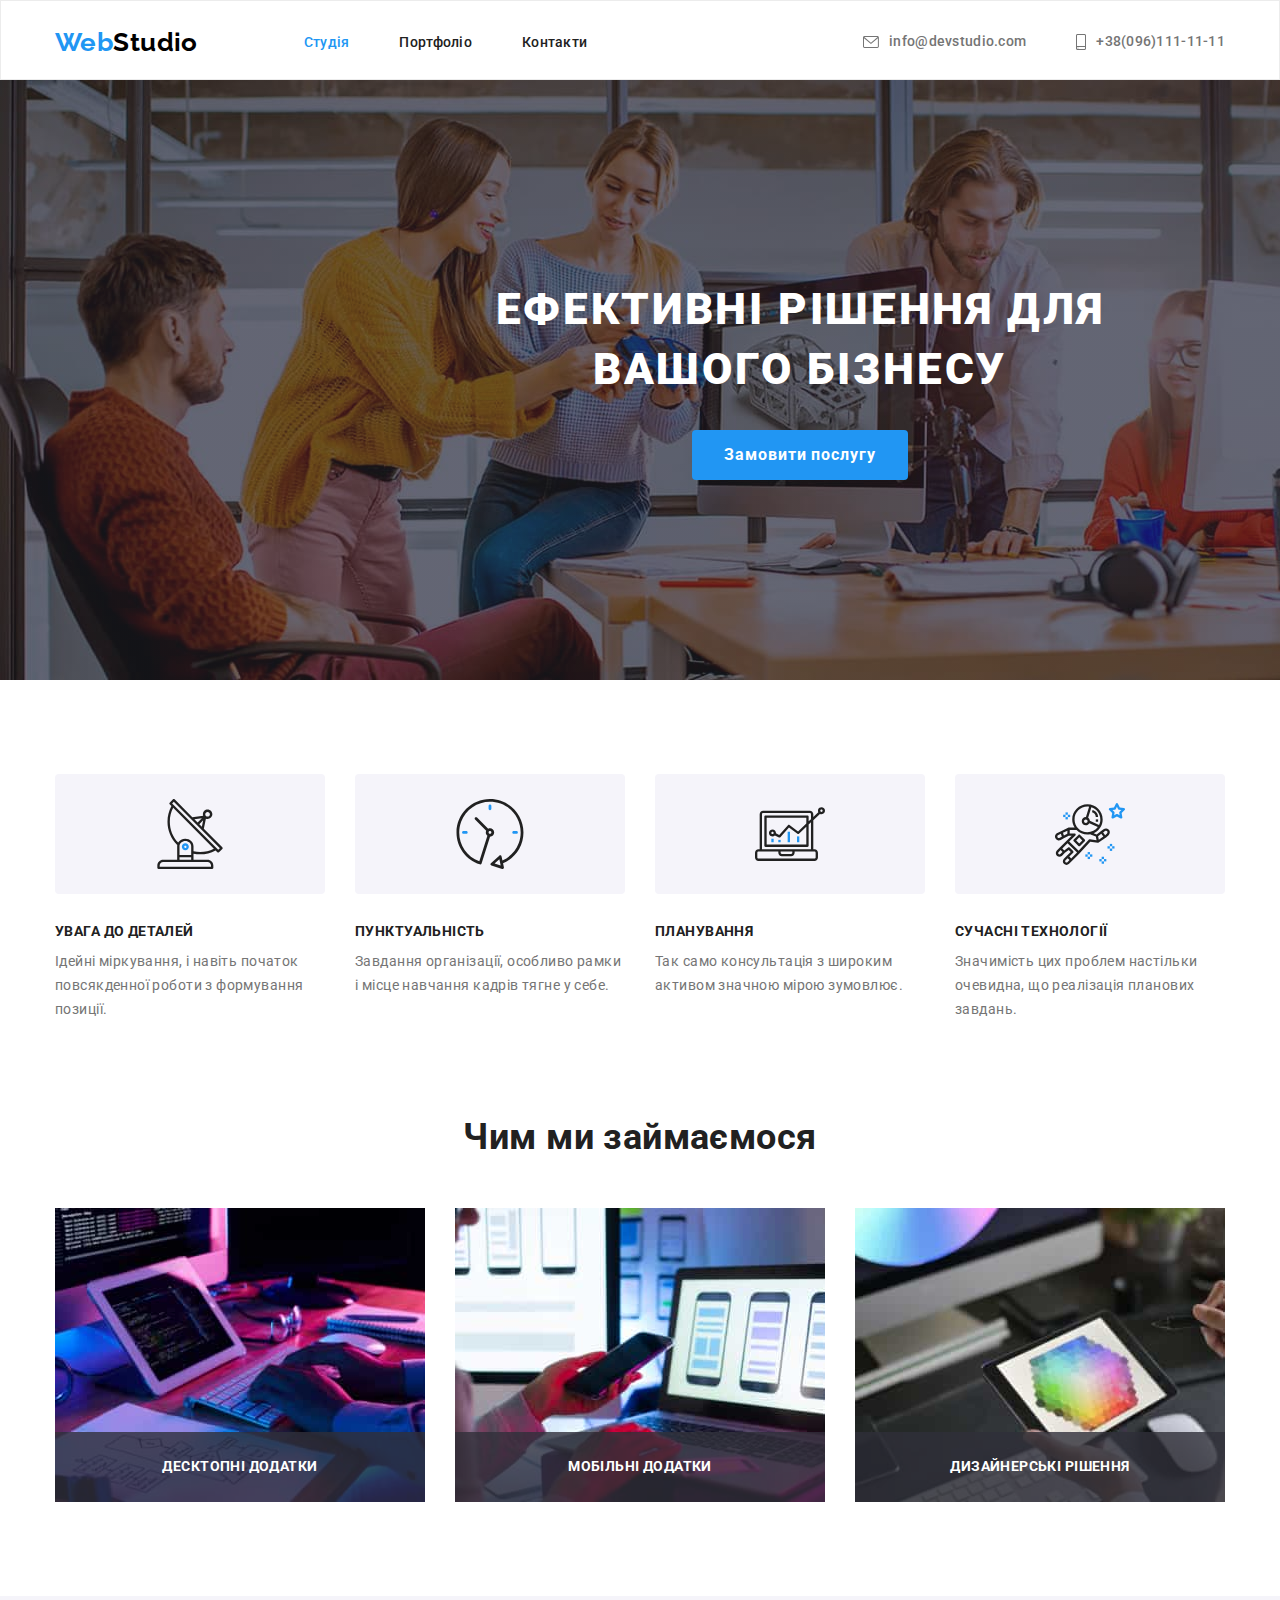
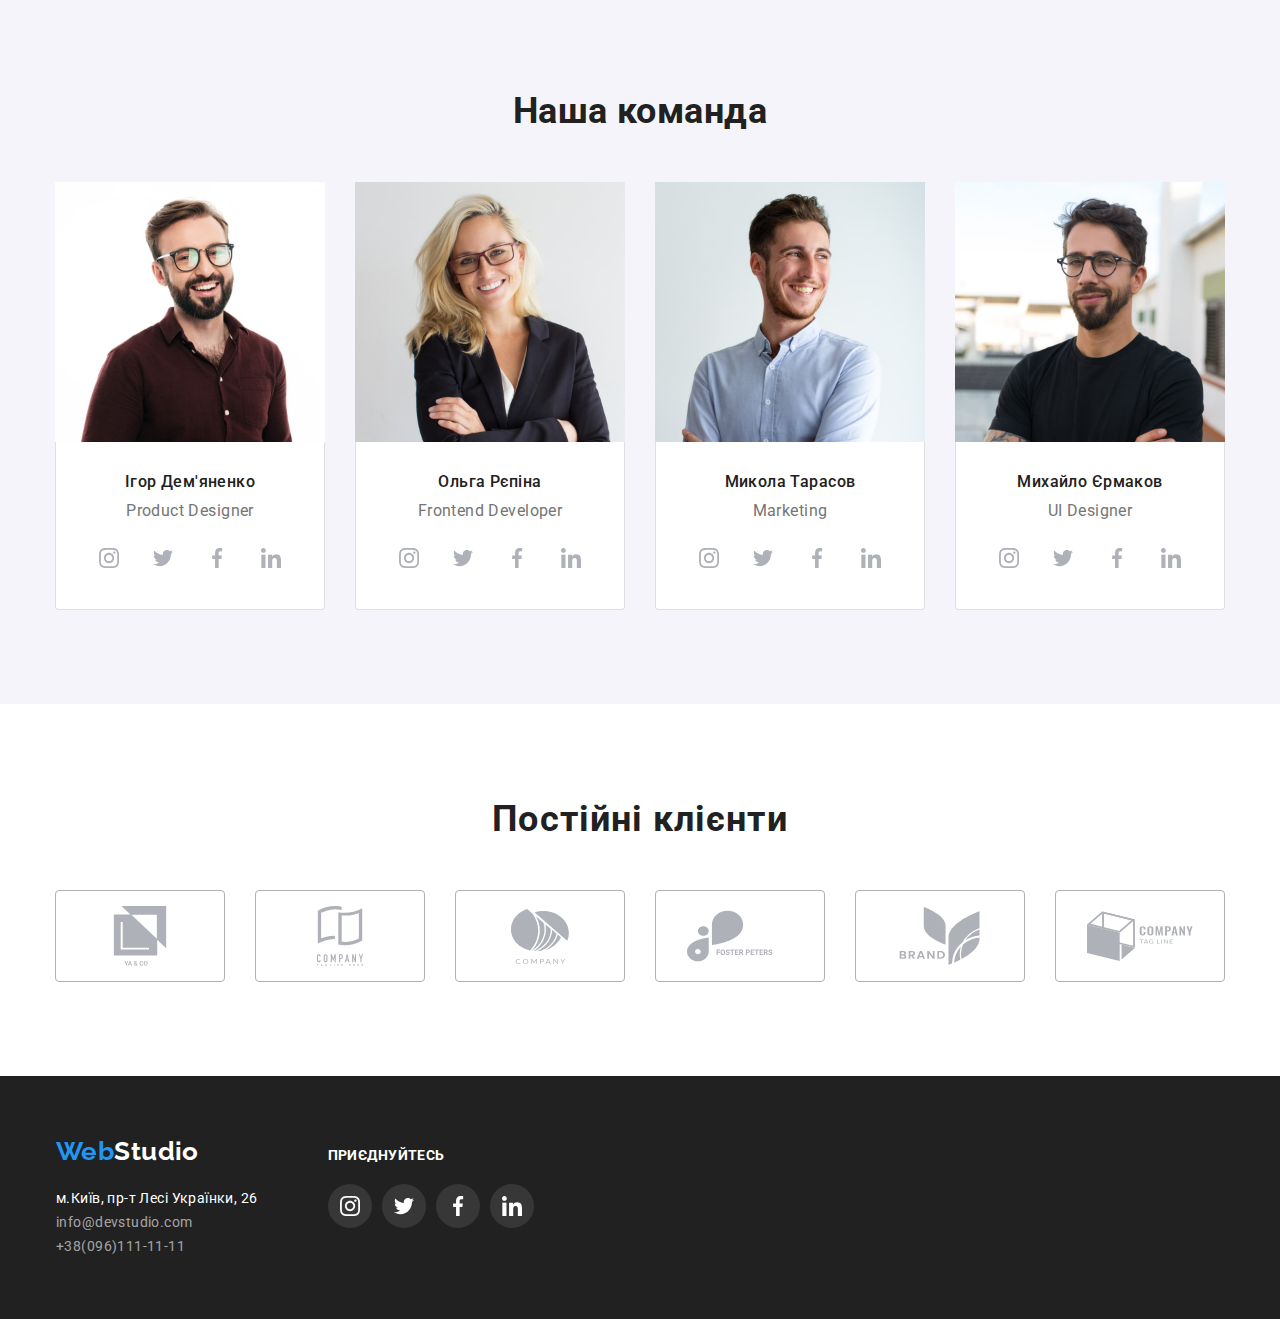
==== index.html @ 743f4631 "Модальное окно hw-5" ====
<!DOCTYPE html>
<html lang="uk">
<head>
    <meta charset="UTF-8">
    <meta http-equiv="X-UA-Compatible" content="IE=edge">
    <meta name="viewport" content="width=device-width, initial-scale=1.0">
    <title>Document</title>
    <link rel="preconnect" href="https://fonts.googleapis.com"/>
    <link rel="preconnect" href="https://fonts.gstatic.com" crossorigin/>
    <link href="https://fonts.googleapis.com/css2?family=Raleway:wght@700&family=Roboto:wght@400;500;700;900&display=swap"
      rel="stylesheet"/>
    <link rel="stylesheet" href="https://cdn.jsdelivr.net/npm/modern-normalize@1.1.0/modern-normalize.min.css" />
    <link rel="stylesheet" href="./css/styles.css"/>
</head>
<body>

    <!-- Шапка сайту -->

    <header class="heder-fone">
      <div class="container heder-fone-container">
        <nav class="page-navigation">
          <a href="./index.html" class="logo">Web<span>Studio</span></a>
          <ul class="nav list">
            <li><a href="" class="curent">Студія</a></li>
            <li><a href="./portfolio.html">Портфоліо</a></li>
            <li><a href="">Контакти</a></li>
          </ul>
        </nav>
        <ul class="nav-link list">
          <li class="nav-link-icon">
            <a href="mailto:info@devstudio.com" class="nav-link-item">
              <svg class="nav-link-mail" width="16" height="12">
                <use href="./images/icons.svg#icon-envelope"></use>
              </svg>
              info@devstudio.com
            </a>
          </li>
          <li class="nav-link-icon">
            <a href="tel:+380961111111" class="nav-link-item">
             <svg class="nav-link-tel" width="10" height="16">
              <use href="./images/icons.svg#icon-smartphone"></use>
             </svg>
              +38(096)111-11-11
            </a>
          </li>
        </ul>
      </div>
    </header>
    <main>

    <!-- Герой -->

      <section class="hero">
        <div class="container hero-container">
          <h1 class="hero-title">Ефективні рішення для вашого бізнесу</h1>
          <button type="button" class="button" data-modal-open>Замовити послугу</button>
        </div>
      </section>

    <!-- Особливості -->

      <section class="section-description">
        <div class="container section-description-container">
          <h2 class="section-description-title visually-hidden">Особливості</h2>
          <ul class="list-description list">
            <li class="item-description">
              <svg class="icon-description">
                <use href="./images/icons.svg#icon-antenna"></use>
              </svg>
            </li>
            <li class="item-description">
              <svg class="icon-description">
                <use href="./images/icons.svg#icon-clock"></use>
              </svg>
            </li>
            <li class="item-description">
              <svg class="icon-description">
                <use href="./images/icons.svg#icon-diagram"></use>
              </svg>
            </li>
            <li class="item-description">
              <svg class="icon-description">
                <use href="./images/icons.svg#icon-astronaut"></use>
              </svg>
            </li>
          </ul>
          <ul class="description list">
                <li class="description-item"> 
                    <h3 class="description-title">УВАГА ДО ДЕТАЛЕЙ</h3>
                    <p>Ідейні міркування, і навіть початок повсякденної роботи з формування позиції.</p>
                </li>
                <li class="description-item">
                    <h3 class="description-title">ПУНКТУАЛЬНІСТЬ</h3>
                    <p>Завдання організації, особливо рамки і місце навчання кадрів тягне у себе.</p>
                </li>
                <li class="description-item">
                    <h3 class="description-title">ПЛАНУВАННЯ</h3>
                    <p>Так само консультація з широким активом значною мірою зумовлює.</p>
                </li>
                <li class="description-item">
                    <h3 class="description-title">СУЧАСНІ ТЕХНОЛОГІЇ</h3>
                    <p>Значимість цих проблем настільки очевидна, що реалізація планових завдань.</p>
                </li>
          </ul>
        </div>
      </section>

    <!-- Профіль -->

      <section class="section-profile">
        <div class="container section-profile-container">
          <h2 class="section-profile-title">Чим ми займаємося</h2>
          <ul class="box list">
            <li class="box-item"><img src="./images/box1.jpg" alt="Розробка сайтів" width="370" height="294"></li>
            <li class="box-item"><img src="./images/box2.jpg" alt="Розробка мобільних додатків" width="370" height="294"></li>
            <li class="box-item"><img src="./images/box3.jpg" alt="Дизайнерські рішення" width="370" height="294"></li>
          </ul>
          <ul class="box-profile-title list">
            <li class="box-profile-list" width="370">
              <h3 class="box-profile-text">Десктопні додатки</h3>
            </li>
            <li class="box-profile-list" width="370">
              <h3 class="box-profile-text">Мобільні додатки</h3>
            </li>
            <li class="box-profile-list" width="370">
              <h3 class="box-profile-text">Дизайнерські рішення</h3>
            </li>
          </ul>
        </div>
      </section>

    <!-- Працівники -->

      <section class="section-working">
        <div class="container section-working-container">
          <h2 class="section-working-title">Наша команда</h2>
          <ul class="working-page list">
            <li class="working-page-item">
              <img src="./images/img1.jpg" alt="Продукт дизайнер" width="270" height="260">
              <div class="working-border-page">
                <h3 class="page-title">Ігор Дем'яненко</h3>
                <p class="about-text">Product Designer</p>
                <ul class="list-working list">
                  <li class="item-working">
                    <a href="" class="item-link-working">
                      <svg class="icon-working" width="20" height="20">
                        <use href="./images/icons.svg#icon-instagram"></use>
                      </svg>
                    </a>
                  </li>
                  <li class="item-working">
                    <a href="" class="item-link-working">
                      <svg class="icon-working" width="20" height="20">
                        <use href="./images/icons.svg#icon-twitter"></use>
                      </svg>
                    </a>
                  </li>
                  <li class="item-working">
                    <a href="" class="item-link-working">
                    <svg class="icon-working" width="20" height="20">
                      <use href="./images/icons.svg#icon-facebook"></use>
                    </svg>
                    </a>
                  </li>
                  <li class="item-working">
                    <a href="" class="item-link-working">
                    <svg class="icon-working" width="20" height="20">
                      <use href="./images/icons.svg#icon-linkedin"></use>
                    </svg>
                    </a>
                  </li>
                </ul>
              </div>
            </li>
            <li class="working-page-item">
              <img src="./images/img2.jpg" alt="Фронтенд розробник" width="270" height="260">
              <div class="working-border-page">
                <h3 class="page-title">Ольга Рєпіна</h3>
                <p class="about-text">Frontend Developer</p>
                <ul class="list-working list">
                  <li class="item-working">
                    <a href="" class="item-link-working">
                      <svg class="icon-working" width="20" height="20">
                        <use href="./images/icons.svg#icon-instagram"></use>
                      </svg>
                    </a>
                  </li>
                  <li class="item-working">
                    <a href="" class="item-link-working">
                      <svg class="icon-working" width="20" height="20">
                        <use href="./images/icons.svg#icon-twitter"></use>
                      </svg>
                    </a>
                  </li>
                  <li class="item-working">
                    <a href="" class="item-link-working">
                      <svg class="icon-working" width="20" height="20">
                        <use href="./images/icons.svg#icon-facebook"></use>
                      </svg>
                    </a>
                  </li>
                  <li class="item-working">
                    <a href="" class="item-link-working">
                      <svg class="icon-working" width="20" height="20">
                        <use href="./images/icons.svg#icon-linkedin"></use>
                      </svg>
                    </a>
                  </li>
                </ul>
              </div>
            </li>
            <li class="working-page-item">
              <img src="./images/img3.jpg" alt="Маркетинг" width="270" height="260">
              <div class="working-border-page">
                <h3 class="page-title">Микола Тарасов</h3>
                <p class="about-text">Marketing</p>
                <ul class="list-working list">
                  <li class="item-working">
                    <a href="" class="item-link-working">
                      <svg class="icon-working" width="20" height="20">
                        <use href="./images/icons.svg#icon-instagram"></use>
                      </svg>
                    </a>
                  </li>
                  <li class="item-working">
                    <a href="" class="item-link-working">
                      <svg class="icon-working" width="20" height="20">
                        <use href="./images/icons.svg#icon-twitter"></use>
                      </svg>
                    </a>
                  </li>
                  <li class="item-working">
                    <a href="" class="item-link-working">
                      <svg class="icon-working" width="20" height="20">
                        <use href="./images/icons.svg#icon-facebook"></use>
                      </svg>
                    </a>
                  </li>
                  <li class="item-working">
                    <a href="" class="item-link-working">
                      <svg class="icon-working" width="20" height="20">
                        <use href="./images/icons.svg#icon-linkedin"></use>
                      </svg>
                    </a>
                  </li>
                </ul>
              </div>
            </li>
            <li class="working-page-item">
              <img src="./images/img4.jpg" alt="Юел дизайнер" width="270" height="260">
              <div class="working-border-page">
                <h3 class="page-title">Михайло Єрмаков</h3>
                <p class="about-text">UI Designer</p>
                <ul class="list-working list">
                  <li class="item-working">
                    <a href="" class="item-link-working">
                      <svg class="icon-working" width="20" height="20">
                        <use href="./images/icons.svg#icon-instagram"></use>
                      </svg>
                    </a>
                  </li>
                  <li class="item-working">
                    <a href="" class="item-link-working">
                      <svg class="icon-working" width="20" height="20">
                        <use href="./images/icons.svg#icon-twitter"></use>
                      </svg>
                    </a>
                  </li>
                  <li class="item-working">
                    <a href="" class="item-link-working">
                      <svg class="icon-working" width="20" height="20">
                        <use href="./images/icons.svg#icon-facebook"></use>
                      </svg>
                    </a>
                  </li>
                  <li class="item-working">
                    <a href="" class="item-link-working">
                      <svg class="icon-working" width="20" height="20">
                        <use href="./images/icons.svg#icon-linkedin"></use>
                      </svg>
                    </a>
                  </li>
                </ul>
              </div>
            </li>
          </ul>
        </div>
      </section>

      <!-- Постійні клієнти -->

      <section class="section-clients">
        <div class="container section-clients-container">
          <h2 class="section-clients-title">Постійні клієнти</h2>
            <ul class="clients-page list">
              <li class="list-clients">
                <a href="" class="link-clients">
                  <svg class="icon-link-clients" width="106" height="60">
                  <use href="./images/icons.svg#icon-one"></use>
                  </svg>
                </a>
              </li>
              <li class="list-clients">
                <a href="" class="link-clients">
                  <svg class="icon-link-clients" width="106" height="60">
                  <use href="./images/icons.svg#icon-two"></use>
                  </svg>
                </a>
              </li>
              <li class="list-clients">
                <a href="" class="link-clients">
                  <svg class="icon-link-clients" width="106" height="60">
                  <use href="./images/icons.svg#icon-three"></use>
                  </svg>
                </a>
              </li>
              <li class="list-clients">
                <a href="" class="link-clients">
                  <svg class="icon-link-clients" width="106" height="60">
                  <use href="./images/icons.svg#icon-four"></use>
                  </svg>
                </a>
              </li>
              <li class="list-clients">
                <a href="" class="link-clients">
                  <svg class="icon-link-clients" width="106" height="60">
                  <use href="./images/icons.svg#icon-five"></use>
                  </svg>
                </a>
              </li>
              <li class="list-clients">
                <a href="" class="link-clients">
                  <svg class="icon-link-clients" width="106" height="60">
                    <use href="./images/icons.svg#icon-six"></use>
                  </svg>
                </a>
            </li>
          </ul>
        </div>
      </section>
    </main>

    <!-- Footer -->

    <footer class="page-footer">
      <div class="container page-footer-container">
        <div class="logo-desc-item">
          <a href="./index.html" class="logo-desc">Web<span>Studio</span></a>
          <address  class="link-address">
          <ul class="addres list">
            <li class="addres-map"><a href="https://goo.gl/maps/DJWvzWJWyW3MaFt58" target="_blank" rel="noopener noreferrer">м.Київ, пр-т Лесі Українки, 26</a></li>
            <li class="addres-link"><a href="mailto:info@devstudio.com">info@devstudio.com</a></li>
            <li class="addres-link"><a href="tel:+380961111111">+38(096)111-11-11</a></li>
          </ul>
          </address>
        </div>
        <div class="footer-container">
          <h2 class="footer-container-title">приєднуйтесь</h2>
          <ul class="list-footer list">
            <li class="item-list-footer">
            <a href="" class="item-link-footer">
              <svg class="icon-working" width="20" height="20">
                <use href="./images/icons.svg#icon-instagram"></use>
              </svg>
            </a>
            </li>
            <li class="item-list-footer">
            <a href="" class="item-link-footer">
              <svg class="icon-working" width="20" height="20">
                <use href="./images/icons.svg#icon-twitter"></use>
              </svg>
            </a>
            </li>
            <li class="item-list-footer">
            <a href="" class="item-link-footer">
              <svg class="icon-working" width="20" height="20">
                <use href="./images/icons.svg#icon-facebook"></use>
              </svg>
            </a>
            </li>
            <li class="item-list-footer">
            <a href="" class="item-link-footer">
              <svg class="icon-working" width="20" height="20">
                <use href="./images/icons.svg#icon-linkedin"></use>
              </svg>
            </a>
            </li>
          </ul>
        </div>
      </div>
    </footer>
    <div class="backdrop is-hidden" data-modal>
      <div class="modal">
        <button type="button" class="modal-close-btn" data-modal-close>
          <svg class="modal-close-btn-icon" width="18" height="18">
            <use href="./images/icons.svg#icon-close"></use>
          </svg>
        </button>
      </div>
    </div>
    <script src="./js/modal.js"></script>
</body>
</html>
---- css/styles.css ----
/*цвет герой #FFFFFF; */
/* цвет заголовков #212121; */
/* цвет текста #757575; */
/* цвет ссилки #2196F3; */
/* цвет кнопки #188CE8 */
/* фон героя і подвала #2F303A */
/*цвет ссилки подвала  rgba(255, 255, 255, 0.6);*/
/* цвет фона команди #F5F4FA; */
/* цвет фона чим займаємось #F5F5F5; */

:root {
    --primary-text-color: #212121;
    --title-text-color: #757575;
    --accent-color: #2196F3;
    --primary-white-color: #FFFFFF;
    --primary-bg-color: #2F303A;
    --first-logo-color: #000000;
    --first-bg-color: #F5F5F5;
    --second--bg-color: #F5F4FA;
    --primary-addres-color: rgba(255, 255, 255, 0.6);
    --primary-border-color:#EEEEEE;
    --second-border-color:#ECECEC;
    --second-hero-color:#C4C4C4;
    --transition-duration: 250ms cubic-bezier(0.4, 0, 0.2, 1);
    --primary-icon-color:#AFB1B8;
}

.visually-hidden {
    position: absolute;
    width: 1px;
    height: 1px;
    margin: -1px;
    border: 0;
    padding: 0;
    white-space: nowrap;
    clip-path: inset(100%);
    clip: rect(0 0 0 0);
    overflow: hidden;
}

h1,
h2,
h3,
h4,
h5,
h6,
p {
  margin-top: 0;
  margin-bottom: 0;
}

ul,
ol {
  margin-top: 0;
  margin-bottom: 0;
  padding-left: 0;
}

img {
  display: block;
}

.list {
  list-style: none;
}

.link {
  text-decoration: none;
}

button {
  cursor: pointer;
}

.container{
    width: 1200px;
    margin-left: auto;
    margin-right: auto;
    padding-left: 15px;
    padding-right: 15px;
}


body {
    color: var(--title-text-color);
    background-color: var(--primary-white-color);
    font-family: Roboto,sans-serif;
    font-weight: 400;
    font-size: 14px;
    line-height: 1.71;
    letter-spacing: 0.03em;
}

/* -------- heder ---------- */

.heder-fone{
    padding-top: 26px;
    padding-bottom: 21px;
    border: 1px solid var(--second-border-color);
}

.heder-fone-container {
    display: flex;
    align-items: center;
}

.page-navigation {
    display: flex;
    align-items: center;
    column-gap: 106px;
}

.nav {
    display: flex;
    column-gap: 50px;

}

.nav-link {
    display: flex;
    margin-left: auto;
    column-gap: 50px;
}

.heder-fone {
    background-color: var(--primary-white-color);
}
.logo {
    color: var(--accent-color);
    font-family: Raleway,sans-serif;
    font-weight: 700;
    font-size: 26px;
    line-height: 1.19;
    text-decoration: none;
}
.logo span {
    color: var(--first-logo-color) ;
}
.nav a {
    color: var(--primary-text-color);
    font-weight: 500;
    font-size: 14px;
    line-height: 1.14;
    letter-spacing: 0.02em;
    text-decoration: none;
    transition: color var(--transition-duration);
}
.nav a:hover,
.nav a:focus{
    color: var(--accent-color);
}
.nav .curent{
    color: var(--accent-color)
}

.nav-link-item{
    display: flex;
    align-items: center;
    column-gap: 10px;
}

.nav-link-mail{
    fill:var(--title-text-color)
}

.nav-link-item:hover .nav-link-mail ,
.nav-link-item:focus .nav-link-mail {
    fill: var(--accent-color);
}

.nav-link-tel{
    fill:var(--title-text-color)
}

.nav-link-item:hover .nav-link-tel,
.nav-link-item:focus .nav-link-tel {
fill: var(--accent-color);
}

.nav-link a {
    color: var(--title-text-color);
    font-weight: 500;
    font-size: 14px;
    line-height: 1.14;
    letter-spacing: 0.02em;
    text-decoration: none;
    transition:color var(--transition-duration);
}
.nav-link a:hover,
.nav-link a:focus {
    color: var(--accent-color);
}
/* ----------------------------------- */

/* ------- hero ------------ */

.hero{
    width: 1600px;
    height: 600px;
    margin:0 auto;
    background-image:linear-gradient(rgba(47, 48, 58, 0.4),rgba(47, 48, 58, 0.4)), url('../images/Img.jpg');
    background-color: var(--second-hero-color);
}
.hero-container{
    padding-top: 200px;
    padding-bottom: 200px;
    align-items: center;
}

.hero-title {
    width: 696px;
    margin: 0 auto;
    margin-bottom: 30px;
    color: var(--primary-white-color);
    font-weight: 900;
    font-size: 44px;
    line-height: 1.36;
    letter-spacing: 0.06em;
    text-transform: uppercase;
    text-align: center;
}
.button {
    padding-top: 10px;
    padding-bottom: 10px;
    min-width: 216px;
    display: block;
    margin: 0 auto;
    color: var(--primary-white-color);
    background-color: var(--accent-color);
    font-weight: 700;
    font-size: 16px;
    line-height: 1.88;
    letter-spacing: 0.06em;
    cursor: pointer;
    border: none;
    border-radius: 4px;
    transition: background-color var(--transition-duration), box-shadow var(--transition-duration);
}

.button:hover,
.button:focus {
    background-color: #188CE8;
    box-shadow: 0px 4px 4px rgba(0, 0, 0, 0.15);
}
/* ---------------------------- */

/* --- section-description --- */

.section-description{
    background-color: var(--primary-white-color);
}

.section-description-container{
    padding-top: 94px;
    padding-bottom: 47px;
}

.section-description-title{
    padding-bottom: 30px;
    color: var(--primary-text-color);
    font-weight: 700;
    font-size: 36px;
    line-height: 1.17;
    text-align: center;
}

.list-description{
    display: flex;
    flex-wrap: wrap;
    gap: 30px;
}

.item-description{
    display: flex;
    width: 270px;
    height: 120px;
    margin-bottom: 30px;
    background: var(--second--bg-color);
    border-radius: 4px;
    flex-basis: calc((100% - 3 * 30px) / 4);
    justify-content: center;
    align-items: center;
}

.icon-description{
    display: flex;
    width: 70px;
    height: 70px;
    
}

.description{
    display: flex;
    flex-wrap: wrap;
    gap: 30px;
}

.description-item{
    flex-basis: calc((100% - 3 * 30px) / 4);
}

.description-title{
    margin-bottom: 10px;
}

.description .description-title {
    color: var(--primary-text-color);
    font-weight: 700;
    font-size: 14px;
    line-height: 1.14;
    text-transform: uppercase;
}
/* --------------------------------- */

/* --------  section-profile ------- */

.section-profile {
    background-color: var(--primary-white-color);
}

.section-profile-container{
    padding-top: 47px;
    padding-bottom: 94px;
}

.section-profile-title {
    margin-bottom: 50px;
    color: var(--primary-text-color);
    font-weight: 700;
    font-size: 36px;
    line-height: 1.17;
    text-align: center;
}

.box{
    display: flex;
    flex-wrap: wrap;
    gap: 30px;
}

.box-atem{
    flex-basis: calc((100% - 2 * 30px) / 3);
}

.container.section-profile-container{
position: relative;
}

.box-profile-title{
    position: absolute;
    bottom: 94px;
    display: flex;
    flex-wrap: wrap;
    column-gap: 30px;
    
}

.box-profile-list {
    width: 370px;
    height: 70px;
    background-color: rgba(47, 48, 58, 0.8);
    flex-basis: calc((100% - 2 * 30px) / 3);
  
}

.box-profile-text{ 
    font-weight: 700;
    font-size: 14px;
    line-height: 1.14;
    text-align: center;
    letter-spacing: 0.03em;
    text-transform: uppercase;
    padding-top: 27px;
    padding-bottom: 27px;
    color: var(--primary-white-color);
   
}

/* -------------------------------- */

/* ------ section-working --------- */

.section-working {
    background-color: var(--second--bg-color);
}

.section-working-container{
    padding-top: 94px;
    padding-bottom: 94px;
}

.section-working-title {
    margin-bottom: 50px;
    color: var(--primary-text-color);
    font-weight: 700;
    font-size: 36px;
    line-height: 1.17;
    text-align: center;
}

.working-page{
    display: flex;
    flex-wrap: wrap;
    gap: 30px;
}

.working-page-atem{
    flex-basis: calc((100% - 3 * 30px) / 4);
}

.working-border-page{
    width: 270px;
    height: 168px;
    border: 1px solid rgba(0, 0, 0, 0.12);
    background: var(--primary-white-color);
    border-top:none;
    border-radius: 0px 0px 4px 4px;
}

.working-page .page-title {
    padding-top: 30px;
    margin-bottom: 10px;
    color: var(--primary-text-color);
    font-weight: 500;
    font-size: 16px;
    line-height: 1.19;
    text-align: center;
}
.working-page .about-text {
    margin-bottom: 16px;
    font-weight: 400;
    font-size: 16px;
    line-height: 1.19;
    text-align: center;
}

.list-working{
    display: flex;
    justify-content: center;
    gap: 10px;
    padding-bottom: 30px;
}


.item-link-working{
    display: flex;
    width: 44px;
    height: 44px;
    justify-content: center;
    align-items: center;
    border-radius: 50%;
    fill: var(--primary-icon-color);
    background-color: var(--primary-white-color);
    transition: fill var(--transition-duration), background-color var(--transition-duration);
}

.item-link-working:hover,
.item-link-working:focus{
    fill: var(--primary-white-color);
    background-color: var(--accent-color);
}

/* ------------------------------------- */

/* -------section-clients */

.section-clients {
    background-color: var(--primary-white-color)
}

.section-clients-title{
    padding-top: 94px;
    margin-bottom: 50px;
    color: var(--primary-text-color);
    font-weight: 700;
    font-size: 36px;
    line-height: 1.17;
    text-align: center;
    letter-spacing: 0.03em;
}

.clients-page{
    display: flex;
    flex-wrap: wrap;
    gap: 30px;
    padding-bottom: 94px;
}

.link-clients {
    display: flex;
    width: 170px;
    height: 92px;
    justify-content: center;
    align-items: center;
    flex-basis: calc((100% - 5 * 30px) / 6);
    border: 1px solid var(--primary-icon-color);
    border-radius: 4px;
    transition: fill var(--transition-duration), border-color var(--transition-duration); 
}

.icon-link-clients{
    fill: var(--primary-icon-color);
}

.link-clients:hover,
.link-clients:focus {
  border-color: var(--accent-color);
}

.link-clients:hover .icon-link-clients,
.link-clients:focus .icon-link-clients {
    fill: var(--accent-color);
    border-color: var(--accent-color);
}


/* ----------- footer ------------ */

.page-footer {
    background-color: var(--primary-text-color);
}

.page-footer-container{
    display: flex;
    column-gap: 70px;
    padding-top: 60px;
    padding-bottom: 60px;
    padding-left: 16px;
}

.logo-desc {
    display: block;
    margin-bottom: 20px;
    color: var(--accent-color);
    font-family: 'Raleway';
    font-weight: 700;
    font-size: 26px;
    line-height: 1.19;
    font-style: normal;
    text-decoration: none;
}

.logo-desc span {
    color: var(--primary-white-color);
    text-decoration: none;
}
.addres .addres-map a {
    padding-bottom: 10px;
    color: var(--primary-white-color);
    font-style: normal;
    text-decoration: none;
    transition: color var(--transition-duration);
}
.addres .addres-link a {
    padding-bottom: 10px;
    color: var(--primary-addres-color);
    font-style: normal;
    text-decoration: none;
    transition: color var(--transition-duration);
}

.addres .addres-map a:hover,
.addres .addres-map a:focus {
    color: var(--accent-color);
}

.addres .addres-link a:hover,
.addres .addres-link a:focus {
    color: var(--accent-color);
}


.footer-container-title {
    display: flex;
    padding-top: 12px;
    padding-bottom: 20px;
    width: 206px;
    font-weight: 700;
    font-size: 14px;
    line-height: 1.14;
    letter-spacing: 0.03em;
    text-transform: uppercase;
    color: var(--primary-white-color);
}

.list-footer {
    display: flex;
    column-gap: 10px;
}

.item-list-footer {
    display: flex;
}

.item-link-footer {
    display: flex;
    width: 44px;
    height: 44px;
    justify-content: center;
    align-items: center;
    border-radius: 50%;
    fill: var(--primary-white-color);
    background-color: rgba(255, 255, 255, 0.1);
    transition: fill var(--transition-duration), background-color var(--transition-duration); 
}

.item-link-footer:hover,
.item-link-footer:focus {
    fill: var(--primary-white-color);
    background-color: var(--accent-color);
}


/* ---------------------------------------- */



/* ----------- PORTFOLIO --------------- */


.section-hero{
    padding-bottom: 94px;
    background-color: var(--primary-white-color);
}

.section-hero-title{
    text-align: center;
}

.section-button-port{
    display: flex;
    padding-top: 94px;
    margin-bottom: 50px;
    
}

.button-port{
    display: flex;
    margin: 0 auto;
    gap: 8px;
    
}

.button-port .item {
    padding: 6px 22px;
    color: var(--primary-text-color);
    background-color: var(--second--bg-color);
    font-weight: 500;
    font-size: 16px;
    line-height: 1.62;
    cursor: pointer;
    border-radius: 4px;
    border: none;
    transition: color var(--transition-duration), background-color var(--transition-duration), box-shadow var(--transition-duration);
}

.button-port .item:hover,
.button-port .item:focus {
    color: var(--primary-white-color);
    background-color: var(--accent-color);
    box-shadow: 0px 3px 1px rgba(0, 0, 0, 0.1), 0px 1px 2px rgba(0, 0, 0, 0.08), 0px 2px 2px rgba(0, 0, 0, 0.12);
}

.hero-page{
    display: flex;
    flex-wrap: wrap;
    column-gap: 30px;
}

.hero-page-item{
    width: 370px;
    height: 402px;
    margin-bottom: 30px;
    flex-basis: calc((100% - 6 * 30px) / 9);
}

.hero-page-item:nth-child(n + 7) {
    margin-bottom: 0px;
}

.hero-page-images{
    position: relative;
    overflow: hidden;
}

.hero-overlay{
    position: absolute;
    height: 100%;
    width: 100%;
    top: 0px;
    left: 0px;
    transform: translateY(100%);
    transition: transform 250ms var(--transition-duration);
    padding: 63px 24px;
    background-color: rgba(33, 150, 243, 0.9);
}

.hero-overlay-text{
    
    font-weight: 400;
    font-size: 18px;
    line-height: 1.56;
    letter-spacing: 0.03em;
    color: var(--primary-white-color)
}

.link-meta:hover .hero-overlay,
.link-meta:focus .hero-overlay {
    transform: translateY(0%);
}

.hero-page-text{
    width: 370px;
    padding: 20px 24px;
    border: 1px solid var(--primary-border-color);
    border-top: none;
}

.page-title{
    margin-bottom: 4px;
}

.link-meta{
    transition: box-shadow var(--transition-duration);
}

.link-meta .page-title {
    color: var(--primary-text-color);
    font-weight: 700;
    font-size: 18px;
    line-height: 2;
    letter-spacing: 0.06em;
}

.link-meta .about-text {
    font-weight: 400;
    font-size: 16px;
    line-height: 1.88;
    letter-spacing: 0.03em;
    color: var(--title-text-color);
}

.link-meta:hover,
.link-meta:focus {
    box-shadow: 0px 1px 1px rgba(0, 0, 0, 0.12),
        0px 4px 4px rgba(0, 0, 0, 0.06),
        1px 4px 6px rgba(0, 0, 0, 0.16);
}

/* ======== backdrop ============== */

.backdrop{
    position: fixed;
    top:0px;
    left:0px;
    z-index: 100;
    width: 100%;
    height: 100%;
    background-color: rgba(0, 0, 0, 0.2);
    transition: opacity var(--transition-duration), visibility var(--transition-duration);
}

.backdrop.is-hidden{
    opacity: 0;
    visibility: hidden;
    pointer-events: none;
}

/* ======== backdrop ============== */

/* ======== modal icon ============== */

.modal{
    position: absolute;
    top: 50%;
    left: 50%;
    transform: translate(-50%,-50%);
    width: 528px;
    height: 581px;
    background: var(--primary-white-color);
    box-shadow: 0px 1px 3px rgba(0, 0, 0, 0.12), 0px 1px 1px rgba(0, 0, 0, 0.14), 0px 2px 1px rgba(0, 0, 0, 0.2);
    border-radius: 4px;
}

.modal-close-btn {
    position: absolute;
    top: 8px;
    left: 8px;
    display: flex;
    justify-content: center;
    align-items: center;
    width: 30px;
    height: 30px;
    border-radius: 50%;
    background-color: var(--primary-white-color);
    border: 1px solid rgba(0, 0, 0, 0.1);
    padding: 0;
    transition: border-color var(--transition-duration);
}

.modal-close-btn-icon {
    fill: var(--first-logo-color);
    transition: fill var(--transition-duration);
}

.modal-close-btn:hover,
.modal-close-btn:focus {
    border-color: var(--accent-color);
}

.modal-close-btn:hover .modal-close-btn-icon,
.modal-close-btn:focus .modal-close-btn-icon {
    fill: var(--accent-color);
}

/* ======== modal icon ============== */
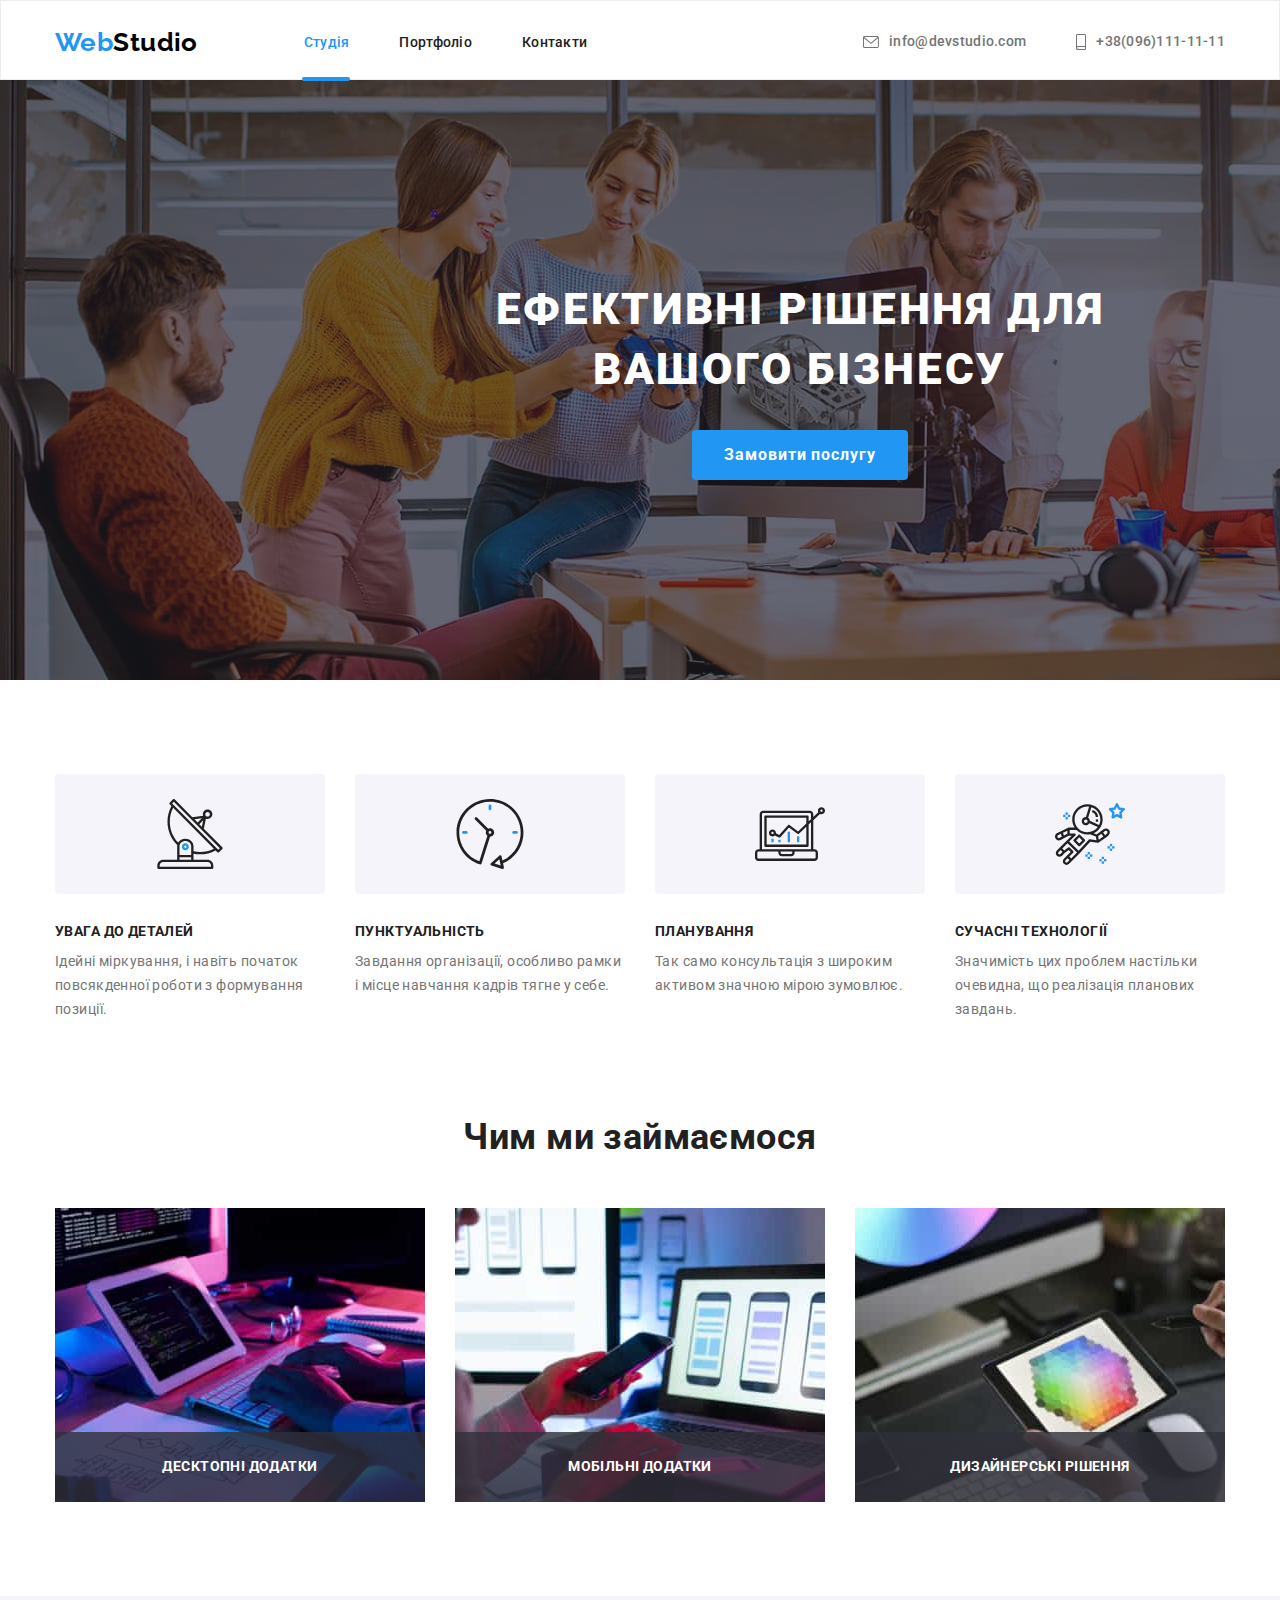
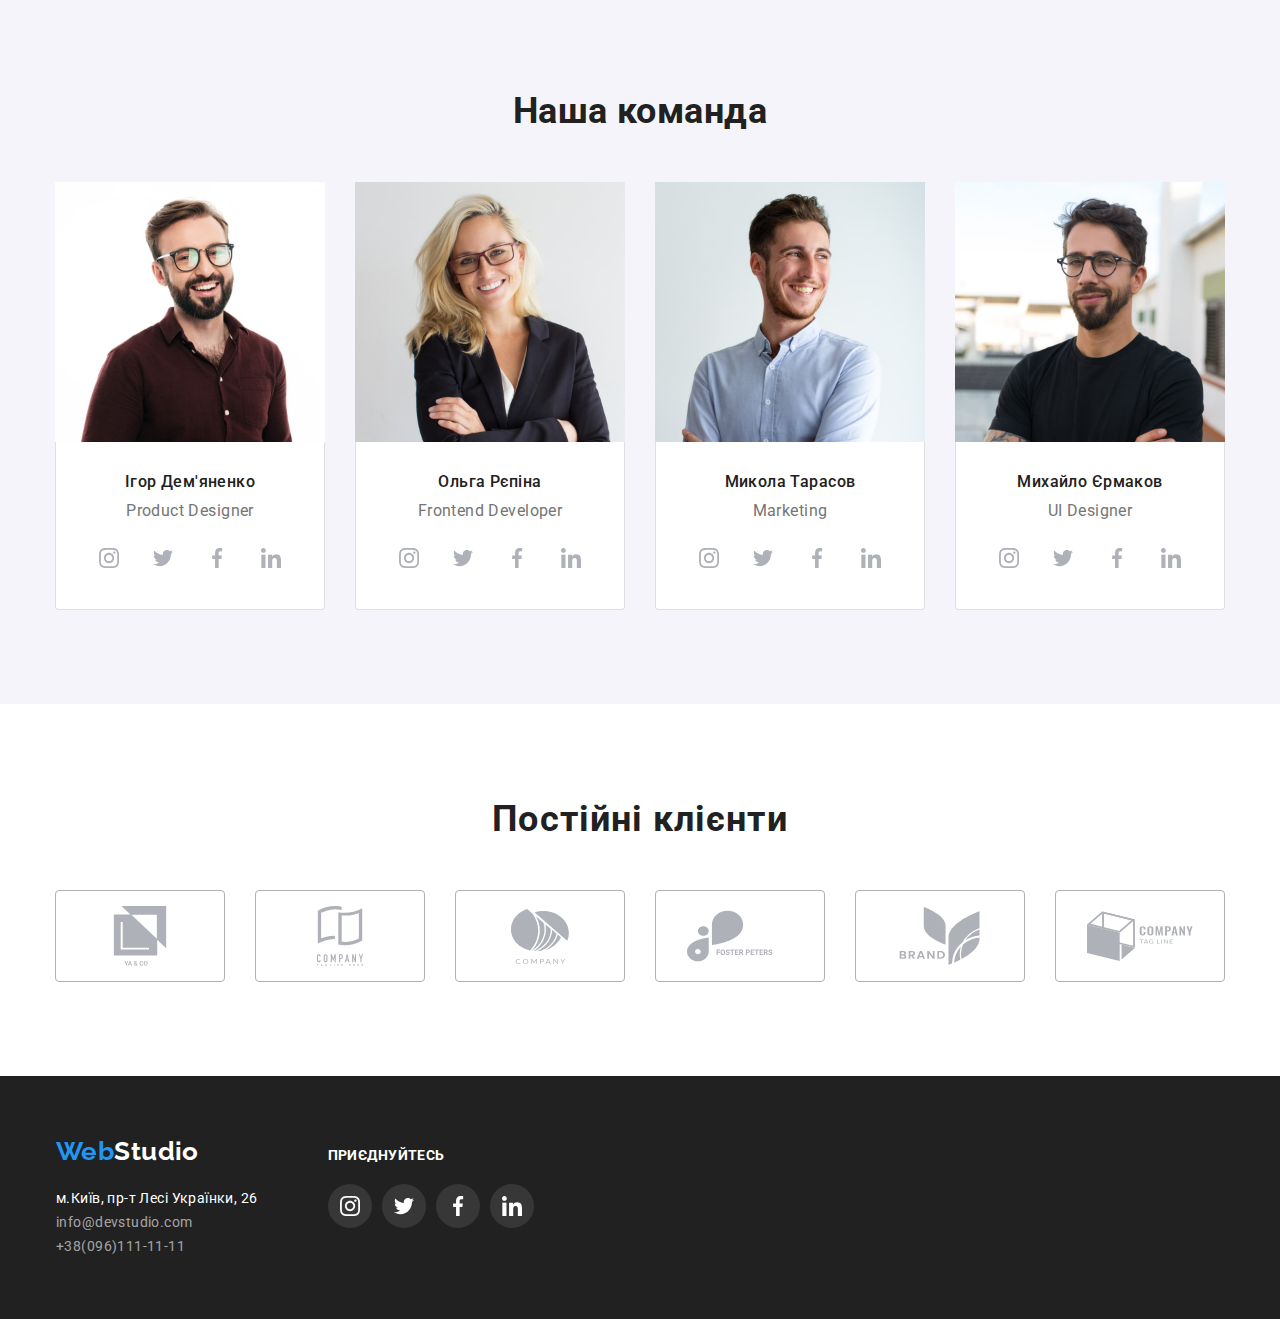
==== commit c64306ff: "Доработаны стили hw-05" ====
--- a/index.html
+++ b/index.html
@@ -21,7 +21,7 @@
         <nav class="page-navigation">
           <a href="./index.html" class="logo">Web<span>Studio</span></a>
           <ul class="nav list">
-            <li><a href="" class="curent">Студія</a></li>
+            <li><a href="" class="studio-curent">Студія</a></li>
             <li><a href="./portfolio.html">Портфоліо</a></li>
             <li><a href="">Контакти</a></li>
           </ul>
--- a/css/styles.css
+++ b/css/styles.css
@@ -111,6 +111,7 @@
 }
 
 .nav {
+    position: relative;
     display: flex;
     column-gap: 50px;
 
@@ -149,8 +150,36 @@
 .nav a:focus{
     color: var(--accent-color);
 }
-.nav .curent{
-    color: var(--accent-color)
+.nav .studio-curent{
+    color: var(--accent-color);
+}
+
+.nav .studio-curent::after{
+    display: block;
+    content: "";
+    width: 48px;
+    height: 4px;
+    border-radius: 2px;
+    position: absolute;
+    top: 46px;
+    left: -2px;
+    background-color: var(--accent-color);
+}
+
+.nav .portfolio-curent {
+    color: var(--accent-color);
+}
+
+.nav .portfolio-curent::after {
+    display: block;
+    content: "";
+    width: 78px;
+    height: 4px;
+    border-radius: 2px;
+    position: absolute;
+    top: 46px;
+    left:93px;
+    background-color: var(--accent-color);
 }
 
 .nav-link-item{
@@ -751,8 +780,8 @@
 
 .backdrop{
     position: fixed;
-    top:0px;
-    left:0px;
+    top:0;
+    left:0;
     z-index: 100;
     width: 100%;
     height: 100%;
@@ -785,7 +814,7 @@
 .modal-close-btn {
     position: absolute;
     top: 8px;
-    left: 8px;
+    right: 8px;
     display: flex;
     justify-content: center;
     align-items: center;
